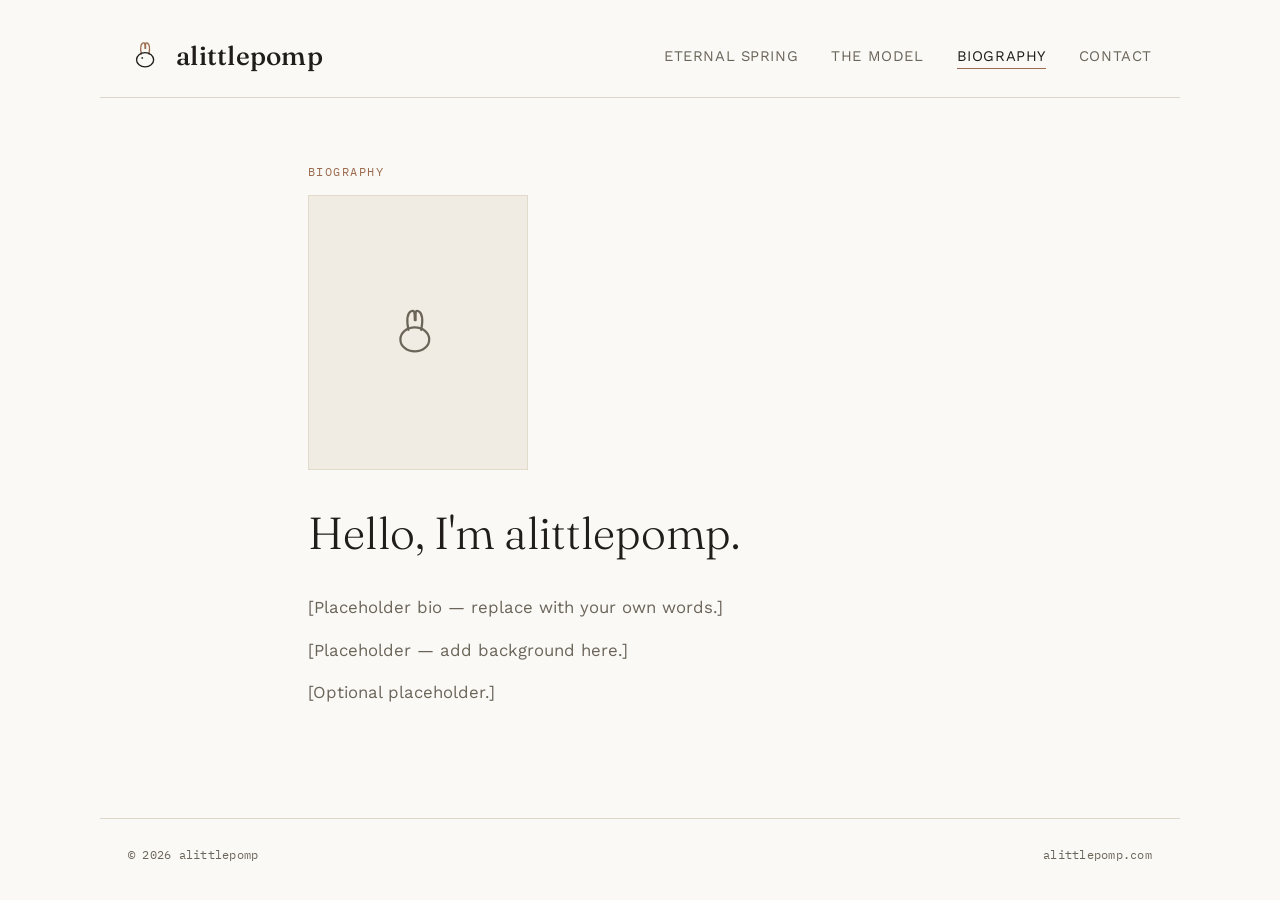
==== about.html @ abfb0ac7 "Update about.html" ====
<!doctype html>
<html lang="en">
<head>
<meta charset="UTF-8">
<meta name="viewport" content="width=device-width, initial-scale=1.0">
<title>About — alittlepomp</title>
<link rel="stylesheet" href="style.css">
</head>
<body>

<header class="site">
  <a class="mark" href="index.html">
    <svg viewBox="0 0 40 40" fill="none" xmlns="http://www.w3.org/2000/svg">
      <path d="M14 18c-1-5-1-10 1.5-11.5S18 8 18 12" stroke="#9C6B4E" stroke-width="1.4" stroke-linecap="round"/>
      <path d="M22 18c1-5 1-10-1.5-11.5S18.5 8 18.5 12" stroke="#9C6B4E" stroke-width="1.4" stroke-linecap="round"/>
      <ellipse cx="18" cy="24" rx="9" ry="7.5" stroke="#201D1A" stroke-width="1.4"/>
      <circle cx="15" cy="22" r="0.9" fill="#201D1A"/>
    </svg>
    <span>alittlepomp</span>
  </a>
  <button class="nav-toggle" aria-label="Toggle navigation menu" aria-expanded="false">
      <svg viewBox="0 0 24 24" fill="none" xmlns="http://www.w3.org/2000/svg">
        <path d="M3 6h18M3 12h18M3 18h18" stroke-width="1.6" stroke-linecap="round"/>
      </svg>
    </button>
    <nav class="site">
    <a href="gallery.html">ETERNAL SPRING</a>
      <a href="the-model.html">THE MODEL</a>
    <a href="about.html" aria-current="page">Biography</a>
    <a href="contact.html">Contact</a>
  </nav>
</header>

<section class="page">
  <p class="eyebrow">Biography</p>

  <div class="portrait">
    <svg width="64" height="64" viewBox="0 0 40 40" fill="none" xmlns="http://www.w3.org/2000/svg">
      <path d="M14 18c-1-5-1-10 1.5-11.5S18 8 18 12" stroke="#6B6459" stroke-width="1.4" stroke-linecap="round"/>
      <path d="M22 18c1-5 1-10-1.5-11.5S18.5 8 18.5 12" stroke="#6B6459" stroke-width="1.4" stroke-linecap="round"/>
      <ellipse cx="18" cy="24" rx="9" ry="7.5" stroke="#6B6459" stroke-width="1.4"/>
    </svg>
  </div>

  <h1>Hello, I'm alittlepomp.</h1>

  <p>
    [Placeholder bio — replace with your own words.] 
  </p>

  <p>
    [Placeholder — add background here.] 
  </p>

  <p>
    [Optional placeholder.] 
  </p>
</section>

<footer class="site">
  <span>© 2026 alittlepomp</span>
  <span>alittlepomp.com</span>
</footer>

<script src="nav.js"></script>
</body>
</html>
---- style.css ----
@import url('https://fonts.googleapis.com/css2?family=Fraunces:opsz,wght@9..144,300;9..144,500;9..144,600&family=Work+Sans:wght@400;500&family=IBM+Plex+Mono:wght@400;500&display=swap');

:root{
  --bg: #FAF9F6;
  --surface: #F1ECE3;
  --surface-line: #E2DACB;
  --ink: #201D1A;
  --ink-soft: #6B6459;
  --accent: #9C6B4E;
  --rule: #DCD5C8;
  --max: 1080px;
}

*{ box-sizing: border-box; }

html{ scroll-behavior: smooth; }

body{
  margin: 0;
  background: var(--bg);
  color: var(--ink);
  font-family: 'Work Sans', sans-serif;
  font-size: 16px;
  line-height: 1.55;
  -webkit-font-smoothing: antialiased;
}

a{ color: inherit; }

.wrap{
  max-width: var(--max);
  margin: 0 auto;
  padding: 0 28px;
}

/* Header */
header.site{
  display: flex;
  align-items: center;
  justify-content: space-between;
  padding: 36px 28px 20px;
  max-width: var(--max);
  margin: 0 auto;
  border-bottom: 1px solid var(--rule);
  position: relative;
}

.nav-toggle{
  display: none;
  background: none;
  border: none;
  padding: 6px;
  margin: 0;
  cursor: pointer;
  z-index: 6;
}

.nav-toggle svg{ width: 24px; height: 24px; display: block; }
.nav-toggle svg path{ stroke: var(--ink); }
header.overlay .nav-toggle svg path{ stroke: #FAF9F6; }

.mark{
  display: flex;
  align-items: center;
  gap: 10px;
  text-decoration: none;
}

.mark svg{ width: 38px; height: 38px; flex-shrink: 0; }

.mark span{
  font-family: 'Fraunces', serif;
  font-weight: 500;
  font-size: 1.65rem;
  letter-spacing: 0.01em;
  color: var(--ink);
}

nav.site a{
  text-decoration: none;
  font-size: 0.92rem;
  letter-spacing: 0.04em;
  text-transform: uppercase;
  color: var(--ink-soft);
  margin-left: 28px;
  padding-bottom: 3px;
  border-bottom: 1px solid transparent;
  transition: color 0.15s ease, border-color 0.15s ease;
}

nav.site a:hover,
nav.site a[aria-current="page"]{
  color: var(--ink);
  border-color: var(--accent);
}

/* Hero */
.hero{
  padding: 64px 0 40px;
  max-width: var(--max);
  margin: 0 auto;
  padding-left: 28px;
  padding-right: 28px;
}

.hero .eyebrow{
  font-family: 'IBM Plex Mono', monospace;
  font-size: 0.78rem;
  letter-spacing: 0.12em;
  text-transform: uppercase;
  color: var(--accent);
  margin: 0 0 14px;
}

.hero h1{
  font-family: 'Fraunces', serif;
  font-weight: 300;
  font-size: clamp(2.4rem, 5vw, 3.6rem);
  line-height: 1.08;
  margin: 0 0 18px;
  max-width: 14ch;
}

.hero p{
  color: var(--ink-soft);
  max-width: 46ch;
  font-size: 1.05rem;
  margin: 0;
}

/* Gallery — exhibition plates */
.gallery{
  display: grid;
  grid-template-columns: repeat(3, 1fr);
  gap: 1px;
  background: var(--rule);
  border-top: 1px solid var(--rule);
  border-bottom: 1px solid var(--rule);
  margin-top: 24px;
}

.plate{
  background: var(--bg);
  padding: 22px 22px 20px;
  display: flex;
  flex-direction: column;
}

.plate .frame{
  aspect-ratio: 4 / 5;
  background: var(--surface);
  border: 1px solid var(--surface-line);
  display: flex;
  align-items: center;
  justify-content: center;
  color: var(--ink-soft);
  margin-bottom: 14px;
  overflow: hidden;
}

.plate .frame img{
  width: 100%;
  height: 100%;
  object-fit: cover;
  display: block;
}

.plate .frame .placeholder-mark{
  width: 34%;
  opacity: 0.35;
}

.plate .caption{
  display: flex;
  justify-content: space-between;
  align-items: baseline;
  gap: 12px;
}

.plate .num{
  font-family: 'IBM Plex Mono', monospace;
  font-size: 0.78rem;
  color: var(--accent);
  letter-spacing: 0.03em;
}

.plate .title{
  font-family: 'Fraunces', serif;
  font-size: 0.98rem;
  font-weight: 500;
  color: var(--ink);
}

.plate .medium{
  font-size: 0.82rem;
  color: var(--ink-soft);
  margin-top: 3px;
}

@media (max-width: 820px){
  .gallery{ grid-template-columns: repeat(2, 1fr); }
}
@media (max-width: 540px){
  .gallery{ grid-template-columns: 1fr; }
}

/* Dropdown nav — mobile only, shared by header.site and header.overlay */
@media (max-width: 600px){
  .nav-toggle{ display: inline-flex; align-items: center; justify-content: center; }

  nav.site{
    display: none;
    position: absolute;
    top: 100%;
    left: 0;
    right: 0;
    flex-direction: column;
    background: var(--bg);
    border-bottom: 1px solid var(--rule);
    box-shadow: 0 10px 20px rgba(0,0,0,0.08);
    padding: 6px 24px 16px;
    z-index: 5;
  }

  nav.site.open{ display: flex; }

  nav.site a{
    color: var(--ink-soft) !important;
    margin-left: 0 !important;
    width: 100%;
    padding: 12px 0;
    border-bottom: 1px solid var(--rule);
  }
  nav.site a:last-child{ border-bottom: none; }
  nav.site a:hover,
  nav.site a[aria-current="page"]{
    color: var(--ink) !important;
  }
}

/* Generic page sections (about / contact) */
.page{
  max-width: 720px;
  margin: 0 auto;
  padding: 64px 28px 96px;
}

.page .eyebrow{
  font-family: 'IBM Plex Mono', monospace;
  font-size: 0.78rem;
  letter-spacing: 0.12em;
  text-transform: uppercase;
  color: var(--accent);
  margin: 0 0 14px;
}

.page h1{
  font-family: 'Fraunces', serif;
  font-weight: 300;
  font-size: clamp(2rem, 4vw, 2.8rem);
  margin: 0 0 26px;
}

.page p{
  color: var(--ink-soft);
  font-size: 1.05rem;
  max-width: 62ch;
}

.page .portrait{
  width: 220px;
  aspect-ratio: 4/5;
  background: var(--surface);
  border: 1px solid var(--surface-line);
  margin-bottom: 28px;
  display: flex;
  align-items: center;
  justify-content: center;
  color: var(--ink-soft);
}

.contact-row{
  margin-top: 30px;
  display: flex;
  flex-direction: column;
  gap: 10px;
  font-family: 'IBM Plex Mono', monospace;
  font-size: 0.95rem;
}

.contact-row a{
  text-decoration: none;
  border-bottom: 1px solid var(--rule);
}
.contact-row a:hover{ border-color: var(--accent); color: var(--accent); }

/* Footer */
footer.site{
  border-top: 1px solid var(--rule);
  padding: 26px 28px;
  max-width: var(--max);
  margin: 0 auto;
  display: flex;
  justify-content: space-between;
  font-family: 'IBM Plex Mono', monospace;
  font-size: 0.78rem;
  color: var(--ink-soft);
  letter-spacing: 0.02em;
}

:focus-visible{
  outline: 2px solid var(--accent);
  outline-offset: 3px;
}

@media (prefers-reduced-motion: reduce){
  html{ scroll-behavior: auto; }
}

/* Full-bleed homepage slideshow */
body.home{ margin: 0; }

.slideshow{
  position: relative;
  width: 100%;
  height: 100vh;
  height: 100svh;
  overflow: hidden;
  background: var(--ink);
}

.slide{
  position: absolute;
  inset: 0;
  opacity: 0;
  transition: opacity 1.4s ease;
}

.slide.active{ opacity: 1; }

.slide img{
  width: 100%;
  height: 100%;
  object-fit: cover;
  display: block;
}

/* placeholder slides, swap for <img> once real art is added */
.slide .placeholder-fill{
  width: 100%;
  height: 100%;
  display: flex;
  align-items: center;
  justify-content: center;
  flex-direction: column;
  gap: 14px;
  color: rgba(250,249,246,0.5);
  font-family: 'IBM Plex Mono', monospace;
  font-size: 0.85rem;
  letter-spacing: 0.06em;
  text-transform: uppercase;
}

.slide .placeholder-fill svg{ width: 64px; height: 64px; opacity: 0.4; }

.slideshow::before{
  content: '';
  position: absolute;
  inset: 0;
  background: linear-gradient(180deg, rgba(0,0,0,0.45) 0%, rgba(0,0,0,0) 22%, rgba(0,0,0,0) 78%, rgba(0,0,0,0.4) 100%);
  z-index: 2;
  pointer-events: none;
}

header.overlay{
  position: absolute;
  top: 0; left: 0; right: 0;
  z-index: 3;
  display: flex;
  align-items: center;
  justify-content: space-between;
  padding: 32px 32px;
  max-width: var(--max);
  margin: 0 auto;
  border-bottom: none;
}

header.overlay .mark span{ color: #FAF9F6; }
header.overlay .mark svg path{ stroke: #FAF9F6; }
header.overlay .mark svg ellipse{ stroke: #FAF9F6; }

header.overlay nav.site a{
  color: rgba(250,249,246,0.75);
}
header.overlay nav.site a:hover,
header.overlay nav.site a[aria-current="page"]{
  color: #FAF9F6;
  border-color: #FAF9F6;
}

@media (max-width: 600px){
  header.overlay{
    padding: 18px 18px;
  }

  header.overlay .mark svg{ width: 30px; height: 30px; }
  header.overlay .mark span{ font-size: 1.3rem; }
}
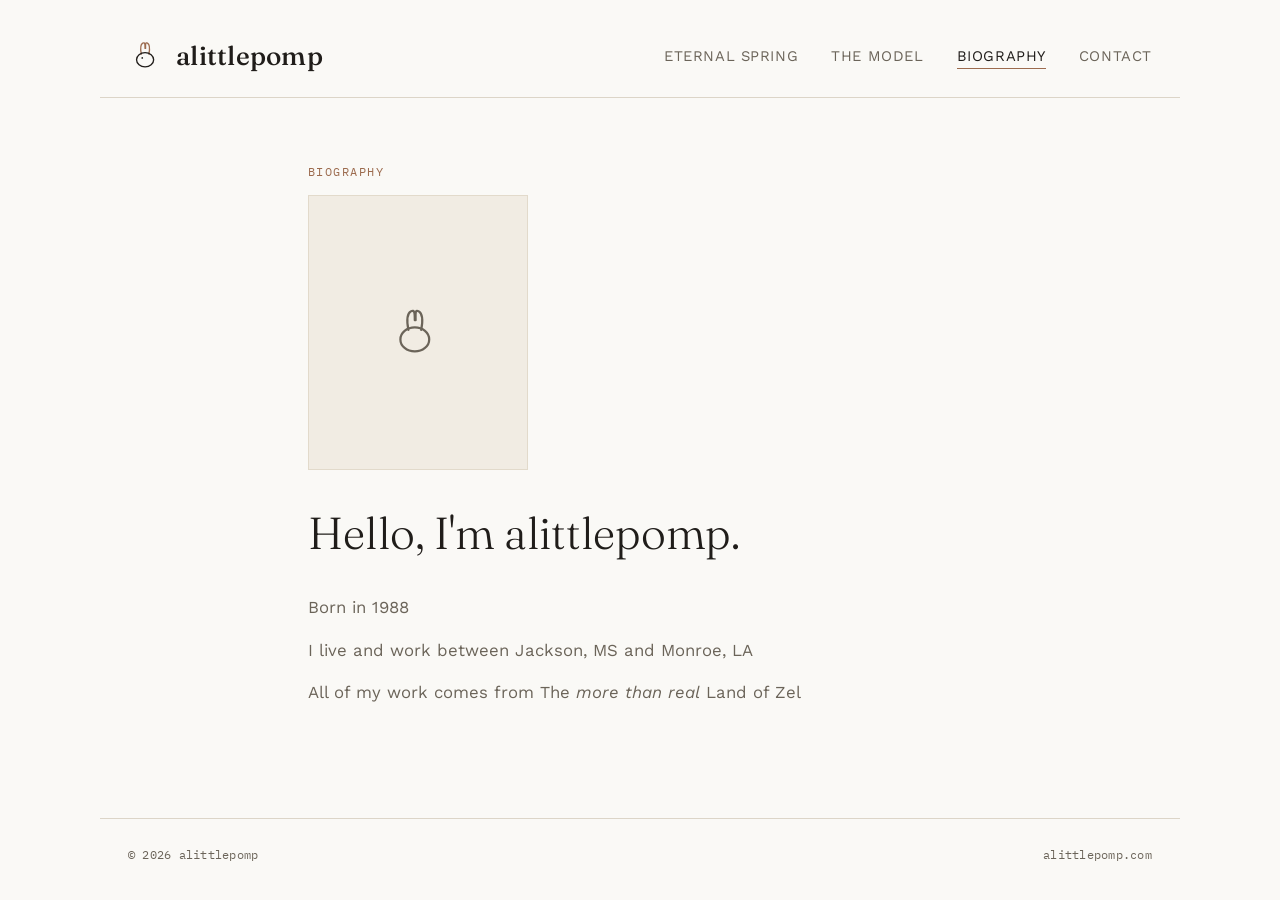
==== commit 378931d4: "Update about.html" ====
--- a/about.html
+++ b/about.html
@@ -45,15 +45,15 @@
   <h1>Hello, I'm alittlepomp.</h1>
 
   <p>
-    [Placeholder bio — replace with your own words.] 
+    Born in 1988 
   </p>
 
   <p>
-    [Placeholder — add background here.] 
+    I live and work between Jackson, MS and Monroe, LA
   </p>
 
   <p>
-    [Optional placeholder.] 
+    All of my work comes from The <i>more than real</i> Land of Zel
   </p>
 </section>
 
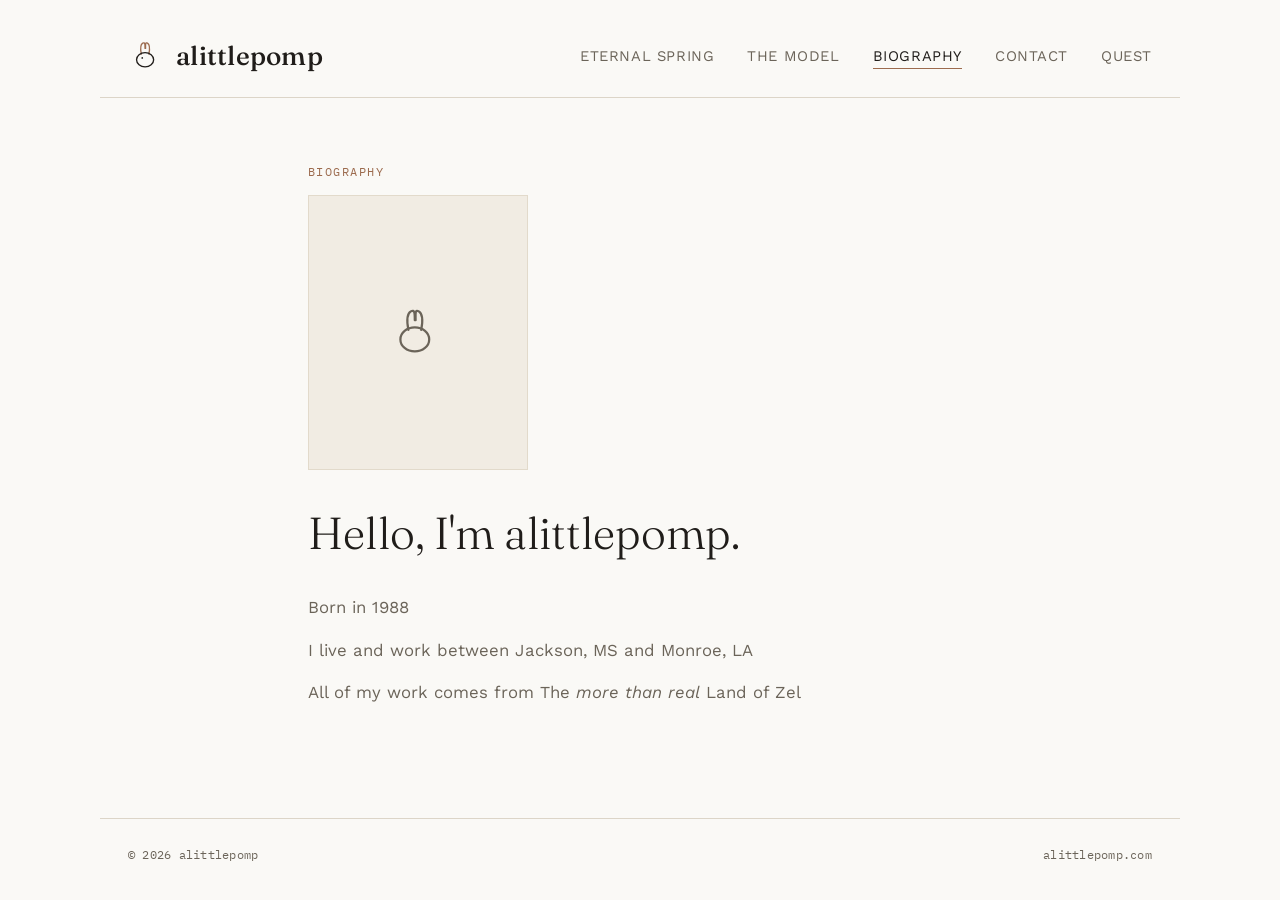
==== commit 9712c848: "Add files via upload" ====
--- a/about.html
+++ b/about.html
@@ -19,15 +19,16 @@
     <span>alittlepomp</span>
   </a>
   <button class="nav-toggle" aria-label="Toggle navigation menu" aria-expanded="false">
-      <svg viewBox="0 0 24 24" fill="none" xmlns="http://www.w3.org/2000/svg">
-        <path d="M3 6h18M3 12h18M3 18h18" stroke-width="1.6" stroke-linecap="round"/>
-      </svg>
-    </button>
-    <nav class="site">
+    <svg viewBox="0 0 24 24" fill="none" xmlns="http://www.w3.org/2000/svg">
+      <path d="M3 6h18M3 12h18M3 18h18" stroke-width="1.6" stroke-linecap="round"/>
+    </svg>
+  </button>
+  <nav class="site">
     <a href="gallery.html">ETERNAL SPRING</a>
-      <a href="the-model.html">THE MODEL</a>
+    <a href="the-model.html">THE MODEL</a>
     <a href="about.html" aria-current="page">Biography</a>
     <a href="contact.html">Contact</a>
+    <a href="quest.html">QUEST</a>
   </nav>
 </header>
 
@@ -45,7 +46,7 @@
   <h1>Hello, I'm alittlepomp.</h1>
 
   <p>
-    Born in 1988 
+    Born in 1988
   </p>
 
   <p>
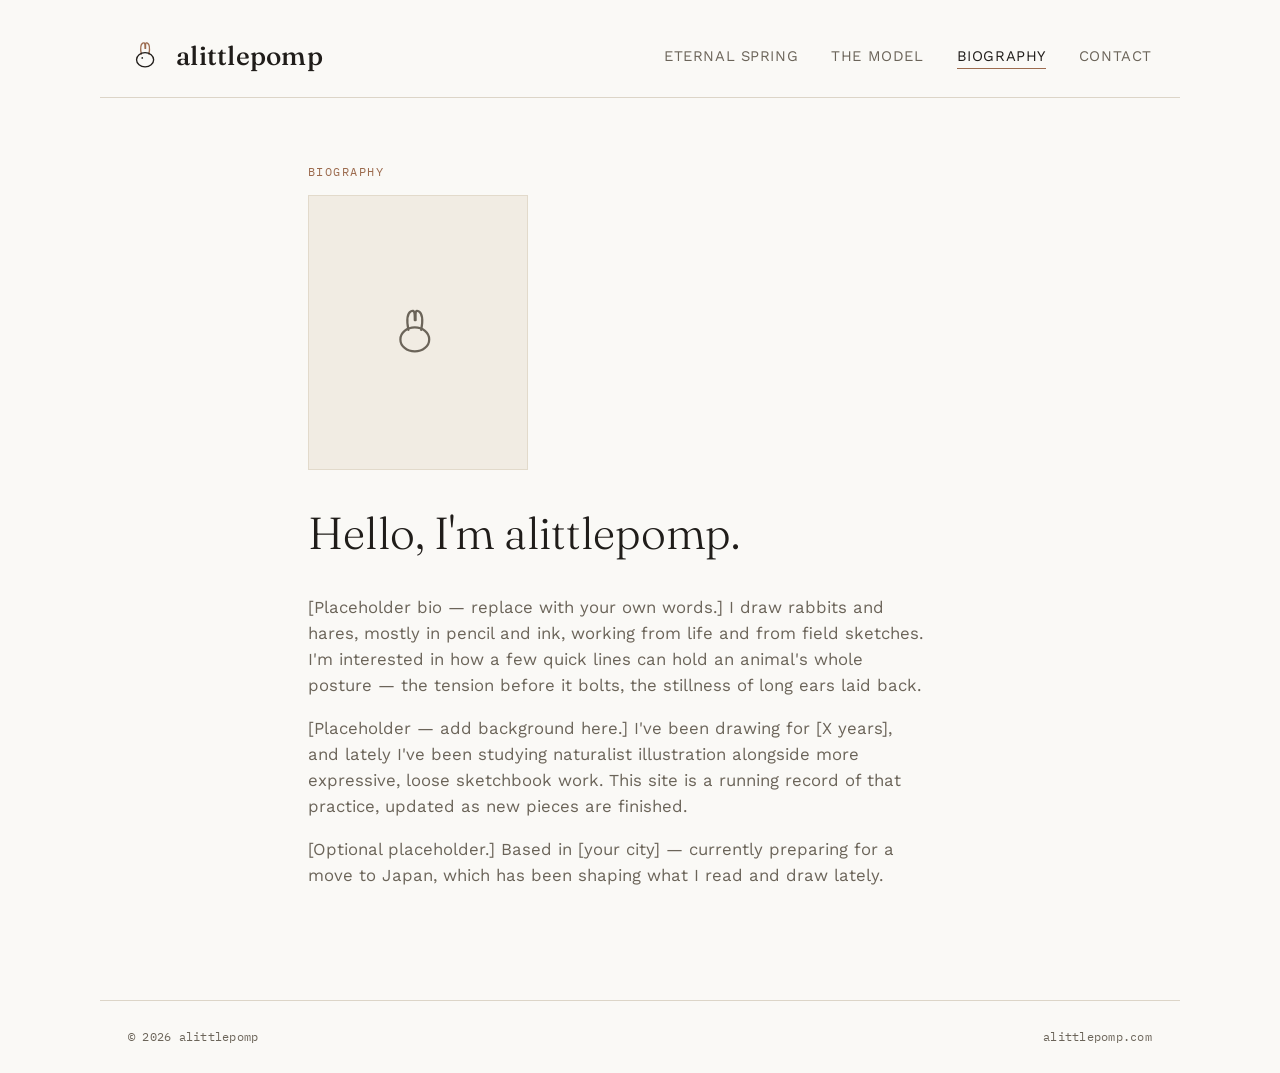
==== commit 5c4d4e7f: "Add files via upload" ====
--- a/about.html
+++ b/about.html
@@ -19,16 +19,15 @@
     <span>alittlepomp</span>
   </a>
   <button class="nav-toggle" aria-label="Toggle navigation menu" aria-expanded="false">
-    <svg viewBox="0 0 24 24" fill="none" xmlns="http://www.w3.org/2000/svg">
-      <path d="M3 6h18M3 12h18M3 18h18" stroke-width="1.6" stroke-linecap="round"/>
-    </svg>
-  </button>
-  <nav class="site">
+      <svg viewBox="0 0 24 24" fill="none" xmlns="http://www.w3.org/2000/svg">
+        <path d="M3 6h18M3 12h18M3 18h18" stroke-width="1.6" stroke-linecap="round"/>
+      </svg>
+    </button>
+    <nav class="site">
     <a href="gallery.html">ETERNAL SPRING</a>
-    <a href="the-model.html">THE MODEL</a>
+      <a href="the-model.html">THE MODEL</a>
     <a href="about.html" aria-current="page">Biography</a>
     <a href="contact.html">Contact</a>
-    <a href="quest.html">QUEST</a>
   </nav>
 </header>
 
@@ -46,15 +45,20 @@
   <h1>Hello, I'm alittlepomp.</h1>
 
   <p>
-    Born in 1988
+    [Placeholder bio — replace with your own words.] I draw rabbits and hares, mostly in pencil and ink,
+    working from life and from field sketches. I'm interested in how a few quick lines can hold an animal's
+    whole posture — the tension before it bolts, the stillness of long ears laid back.
   </p>
 
   <p>
-    I live and work between Jackson, MS and Monroe, LA
+    [Placeholder — add background here.] I've been drawing for [X years], and lately I've been studying
+    naturalist illustration alongside more expressive, loose sketchbook work. This site is a running record
+    of that practice, updated as new pieces are finished.
   </p>
 
   <p>
-    All of my work comes from The <i>more than real</i> Land of Zel
+    [Optional placeholder.] Based in [your city] — currently preparing for a move to Japan, which has been
+    shaping what I read and draw lately.
   </p>
 </section>
 
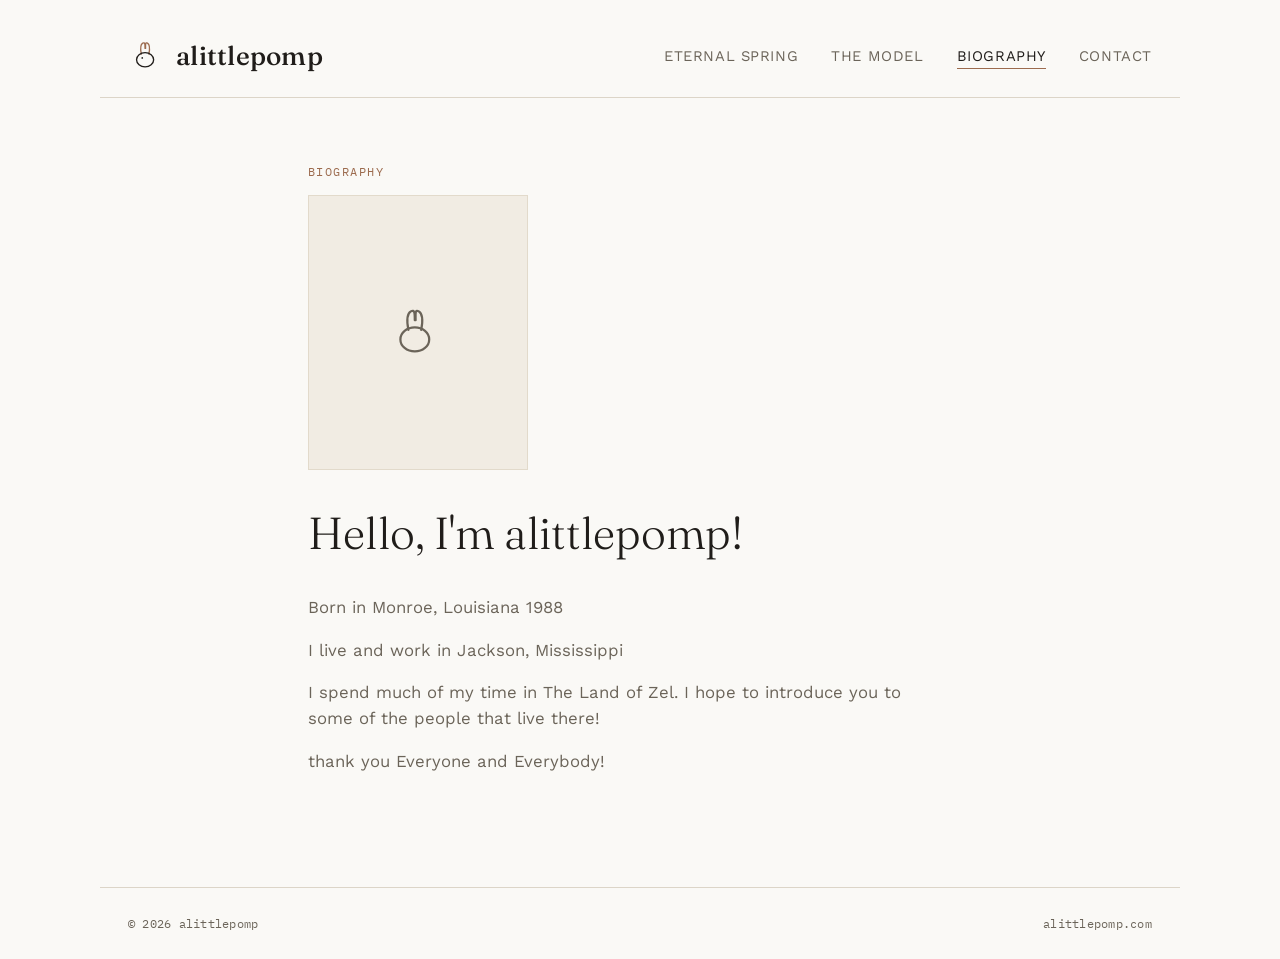
==== commit 84a489df: "Update about.html" ====
--- a/about.html
+++ b/about.html
@@ -42,23 +42,22 @@
     </svg>
   </div>
 
-  <h1>Hello, I'm alittlepomp.</h1>
+  <h1>Hello, I'm alittlepomp!</h1>
 
   <p>
-    [Placeholder bio — replace with your own words.] I draw rabbits and hares, mostly in pencil and ink,
-    working from life and from field sketches. I'm interested in how a few quick lines can hold an animal's
-    whole posture — the tension before it bolts, the stillness of long ears laid back.
+    Born in Monroe, Louisiana 1988
   </p>
 
   <p>
-    [Placeholder — add background here.] I've been drawing for [X years], and lately I've been studying
-    naturalist illustration alongside more expressive, loose sketchbook work. This site is a running record
-    of that practice, updated as new pieces are finished.
+    I live and work in Jackson, Mississippi
   </p>
 
   <p>
-    [Optional placeholder.] Based in [your city] — currently preparing for a move to Japan, which has been
-    shaping what I read and draw lately.
+    I spend much of my time in The Land of Zel. I hope to introduce you to some of the people that live there!
+  </p>
+
+  <p>
+    thank you Everyone and Everybody!
   </p>
 </section>
 
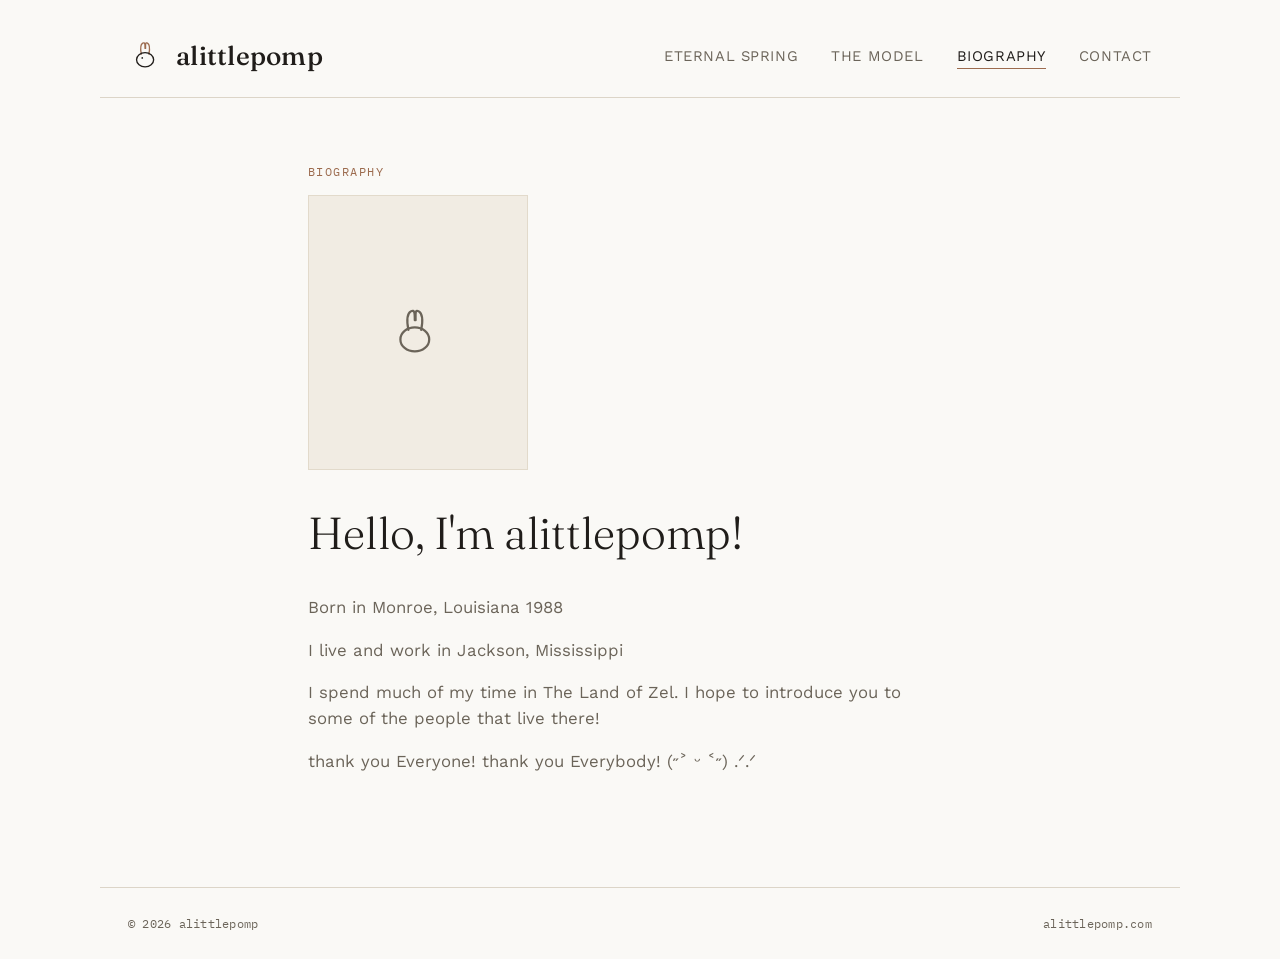
==== commit 78d3b81e: "Update about.html" ====
--- a/about.html
+++ b/about.html
@@ -3,7 +3,7 @@
 <head>
 <meta charset="UTF-8">
 <meta name="viewport" content="width=device-width, initial-scale=1.0">
-<title>About — alittlepomp</title>
+<title>Biography — alittlepomp</title>
 <link rel="stylesheet" href="style.css">
 </head>
 <body>
@@ -57,7 +57,9 @@
   </p>
 
   <p>
-    thank you Everyone and Everybody!
+    thank you Everyone!
+    thank you Everybody!
+    (˶˃ ᵕ ˂˶) .ᐟ.ᐟ
   </p>
 </section>
 
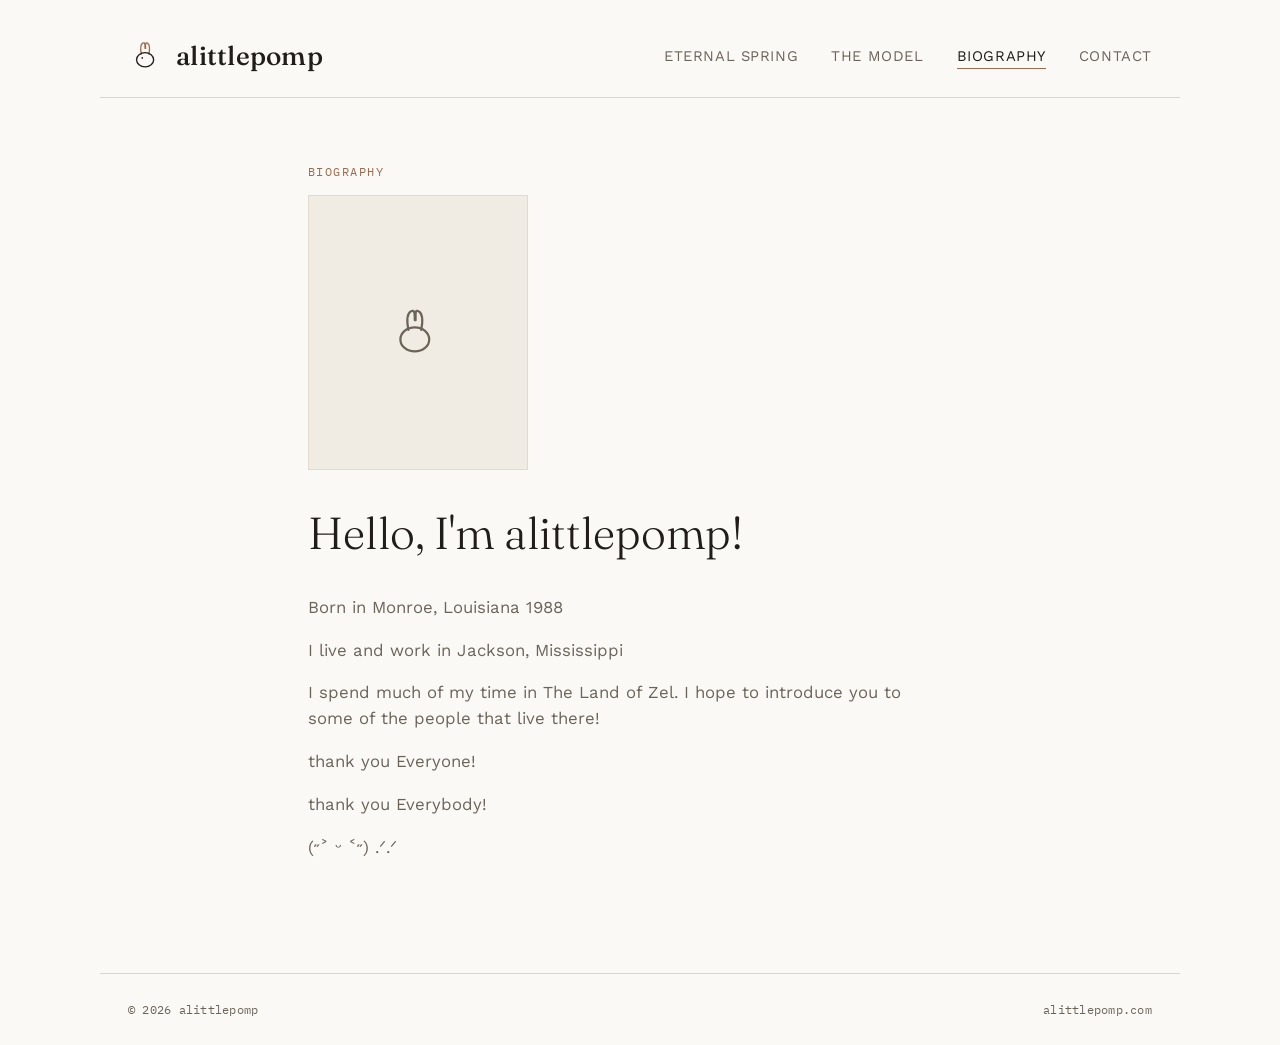
==== commit 4fda1977: "Update about.html" ====
--- a/about.html
+++ b/about.html
@@ -58,7 +58,13 @@
 
   <p>
     thank you Everyone!
+  </p>
+
+  <p>
     thank you Everybody!
+  </p>
+
+  <p>
     (˶˃ ᵕ ˂˶) .ᐟ.ᐟ
   </p>
 </section>
